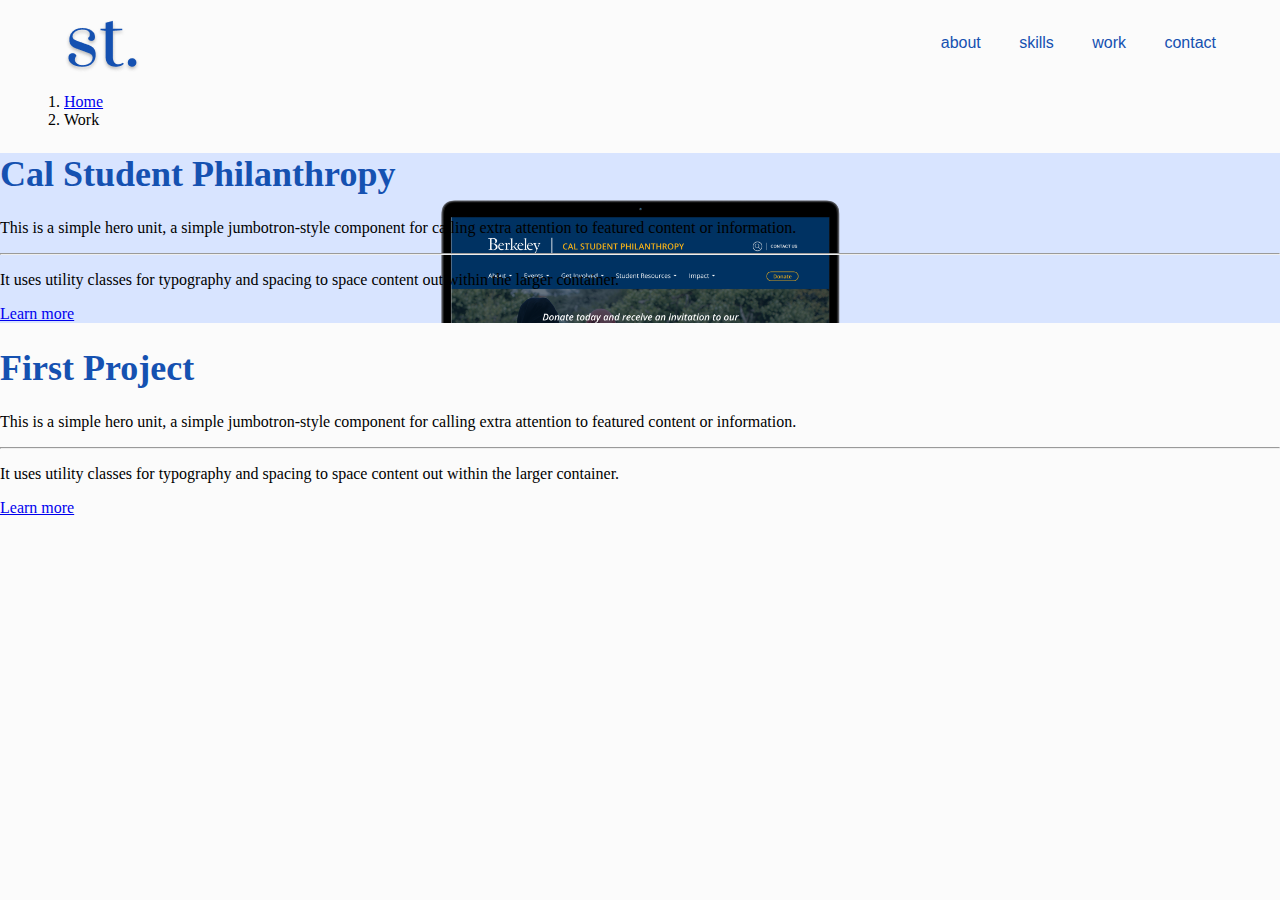
==== work.html @ 99138b53 "adding "work" page" ====
<!DOCTYPE html>
<html lang="en">
<head>
    <meta charset="UTF-8">
    <meta http-equiv="X-UA-Compatible" content="IE=edge">
    <meta name="viewport" content="width=device-width, initial-scale=1.0">
    <title>Work</title>
    <link rel="stylesheet" href="https://cdn.jsdelivr.net/npm/bootstrap@4.6.0/dist/css/bootstrap.min.css" integrity="sha384-B0vP5xmATw1+K9KRQjQERJvTumQW0nPEzvF6L/Z6nronJ3oUOFUFpCjEUQouq2+l" crossorigin="anonymous">
    <meta name="viewport" content="width=device-width, initial-scale=1, shrink-to-fit=no">
    <link rel="stylesheet" href="./style/work.css">
</head>
<body>
    <header class="navigation">
        <div class="inline-block logo">
            <a href="./index.html">
                <img src="./images/logo.png" alt="logo">
                </a>
        </div>
      
        <nav class="inline-block">
            <ul>
              <li><a href="./index.html">about</a></li>
              <li><a href="#">skills</a></li>
              <li><a href="./work.html">work</a></li>
              <li><a href="#">contact</a></li>
            </ul>
          </nav>
      </header>  
      
      <nav aria-label="breadcrumb">
        <ol class="breadcrumb">
          <li class="breadcrumb-item"><a href="./index.html">Home</a></li>
          <li class="breadcrumb-item active" aria-current="page">Work</li>
        </ol>
      </nav>

      <div class="overlay">
        <div class="jumbotron first"> 
            <h1 class="display-4">Cal Student Philanthropy</h1>
            <p class="lead">This is a simple hero unit, a simple jumbotron-style component for calling extra attention to featured content or information.</p>
            <hr class="my-4">
            <p>It uses utility classes for typography and spacing to space content out within the larger container.</p>
            <a class="btn btn-primary btn-lg" href="https://www.behance.net/gallery/127525605/Cal-Student-Philanthropy" target="_blank" role="button">Learn more</a>
        </div>
      </div>

      <div class="jumbotron second">
        <h1 class="display-4">First Project</h1>
        <p class="lead">This is a simple hero unit, a simple jumbotron-style component for calling extra attention to featured content or information.</p>
        <hr class="my-4">
        <p>It uses utility classes for typography and spacing to space content out within the larger container.</p>
        <a class="btn btn-primary btn-lg" href="#" role="button">Learn more</a>
      </div>


</body>
</html>
---- style/work.css ----
* {
    box-sizing: border-box;
}

body {
    max-width: 100vw;
    margin: 0;
    padding: 0;
    box-sizing: border-box;
    background-color: #fbfbfb;
}

.navigation {
    width: 100vw;
    height: 75px; 
    display: flex;
    justify-content: space-between;
    padding: 2vh 0;
    /* border-bottom: 1px solid gray; */
}
.inline-block {
    display: inline-block;
    vertical-align: top;
}


.navigation nav ul {
    display: flex;
    list-style: none;
    margin-left: auto;
    padding-right: 5vw;
    font-family: Graphik, sans-serif;
    
}

.navigation nav ul li {
    margin-left: 3vw;
    
}

.navigation nav ul li a {
    position: relative;
    text-decoration: none;
    color: #1551B1;
}
/* creating underline for nav items */

/* .navigation nav ul li a:hover {
    padding-bottom: 4px;
    border-bottom-style: solid;
    border-bottom-color: #EADBB4;
    transition: all 0.3s ease-in-out;
} */

.navigation nav ul li a:before {
    content: "";
  position: absolute;
  width: 0;
  height: 3px;
  bottom: -5px;
  left: 0;
  background-color: #EADBB4;
  visibility: hidden;
  transition: all 0.3s ease-in-out;
}

.navigation nav ul li a:hover:before {
    visibility: visible;
    width: 100%;
  }


.logo {
    padding-left: 5vw;   
    cursor: pointer;
}

/* breadcrumb */
.breadcrumb {
    /* border: 2px solid red; */
    background-color: transparent;
    margin-top: 2vh;
    padding-left: 5vw;
}

/* .overlay {
    background-color: rgba(0, 0, 0, 0.5);
    height: 100%;
    width: 100%;
    z-index: 2;
    /* background-size: cover;
    background-repeat: no-repeat; */
    /* display: block;
    position: fixed;
} */ 

.first {
    /* position: absolute; */
    z-index: 1;
    background-image: url(../images/cspcover.png);
    background-size: cover;
    background-repeat: no-repeat;
    /* height: 500px;
    height: calc(100vh - 25px);
    display:flex;
    align-items: center;
    justify-content: center; */
  }


section {
    width: 90vw;
    margin-left: 5vw;
    padding: 7vh;
    /* background-color: aqua; */
}

h1 {
    color: #1551B1;
    font-size: 36px;
    font-family: Prata, serif;
}

button {
    border-radius: 20px;
    background-color: transparent;
    border-color: #1551B1;
    font-family: Graphik;
    width: 100px;
    height: 32px;
    color: #1551B1;
    transition: 0.3s;
    cursor: pointer;
}

button:hover {
    background-color: #1551B1;
    color: white;
}


/* button a {
    text-decoration: none;
} */

/* button a:link {
    text-decoration: none;
    color: #1551B1;
}

button a:visited {
    text-decoration: none;
    color:#1551B1;
}
button:visited:hover {
    color: white;
}

button a:active {
    text-decoration: none;
    background-color:#1551B1 ;
} */

.content button {
    margin-top: 2vh;
    margin-bottom: 4vh;
}

/* footer {
    display: flex;
    height: 75px;
    margin-top: calc(100vh-75px);
    width: 100vw;
    padding: 2vh 0;
    position: absolute;
    bottom: 0;
    
} */

.mySkills h1 {
    /* background-color: gray; */
    display: flex;
    flex-direction: column;
    align-items: center;
}

.flexContainer {
    /* background-color: honeydew; */
    display: flex;
    justify-content: center;
    
}

.flexContainer h3 {
    font-weight: 500;
}

.flexContainer div {
    font-family: Graphik;
    line-height: 150%;
}

.flexContainer > div {
    width: 33%;
    text-align: center;
    padding: 1em;
    /* background-color: cadetblue; */
}

.flexContainer div:nth-of-type(2) {
    margin: 0 1em;
}

/* .flexContainer img {
    border-radius: 50%;
} */



footer {
   display: flex;
   width: 100vw;
   padding: 1vh 0;
   /* position: absolute;
   bottom: 0; */
}

footer ul {
    display: flex;
    list-style: none;
    margin-left: auto;
    padding-right: 5vw;
    margin: 0 auto;
}

footer ul li {
    margin-left: 3vw;
}

footer ul li a {
    text-decoration: none;
    color: #1551B1;
    font-family: Graphik, sans-serif;
}

@media only screen and (max-width: 890px) {
    /* body {
        background-color: hotpink;
    } */

    .flexContainer {
        flex-direction: column;
    }

    .flexContainer div {
        width: 100%;
    }
}
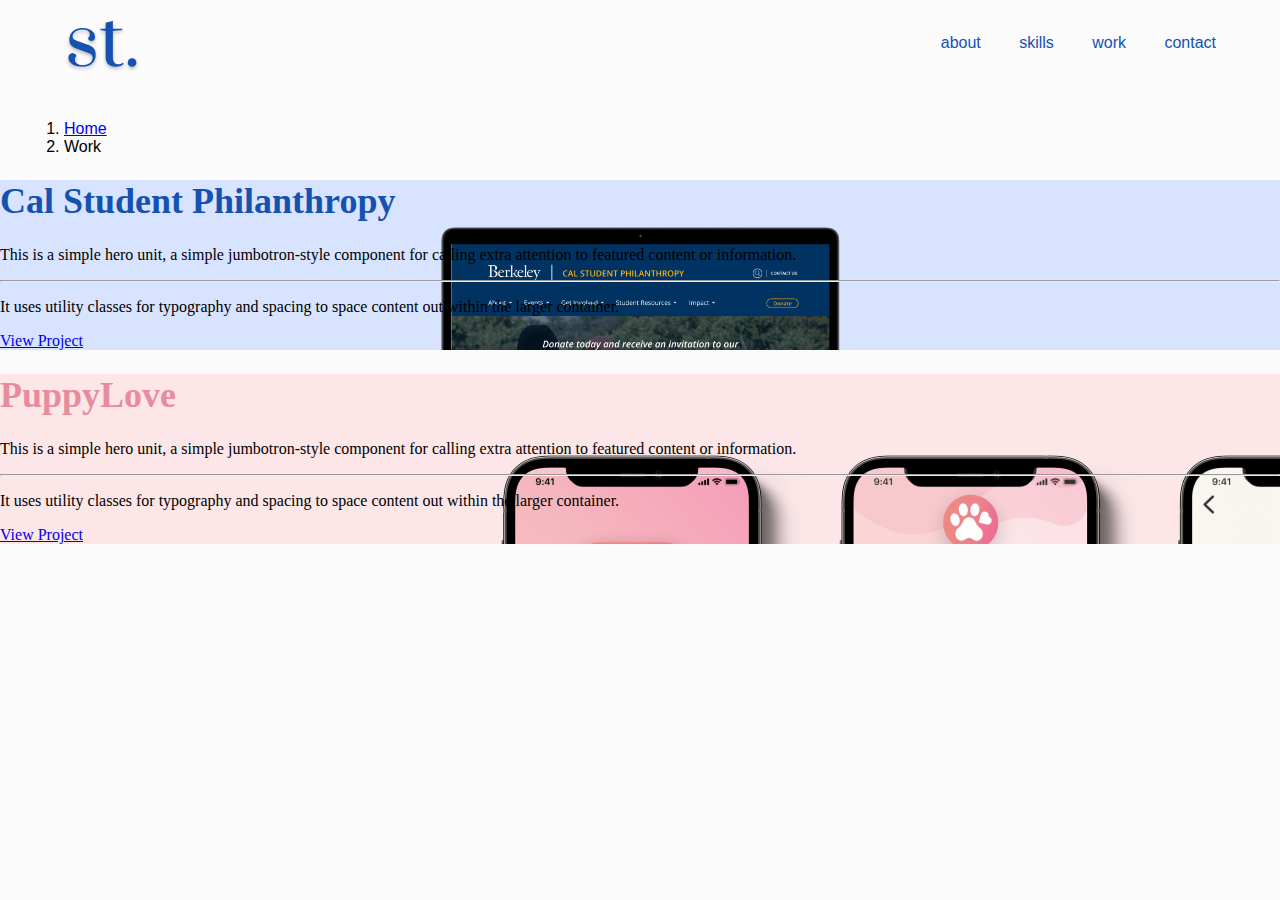
==== commit 54178197: "change titles of projects" ====
--- a/work.html
+++ b/work.html
@@ -40,16 +40,16 @@
             <p class="lead">This is a simple hero unit, a simple jumbotron-style component for calling extra attention to featured content or information.</p>
             <hr class="my-4">
             <p>It uses utility classes for typography and spacing to space content out within the larger container.</p>
-            <a class="btn btn-primary btn-lg" href="https://www.behance.net/gallery/127525605/Cal-Student-Philanthropy" target="_blank" role="button">Learn more</a>
+            <a class="btn btn-primary btn-lg" href="https://www.behance.net/gallery/127525605/Cal-Student-Philanthropy" target="_blank" role="button">View Project</a>
         </div>
       </div>
 
       <div class="jumbotron second">
-        <h1 class="display-4">First Project</h1>
+        <h1 class="display-4">PuppyLove</h1>
         <p class="lead">This is a simple hero unit, a simple jumbotron-style component for calling extra attention to featured content or information.</p>
         <hr class="my-4">
         <p>It uses utility classes for typography and spacing to space content out within the larger container.</p>
-        <a class="btn btn-primary btn-lg" href="#" role="button">Learn more</a>
+        <a class="btn btn-primary btn-lg" href="https://www.behance.net/gallery/126426969/PuppyLove" target="_blank" role="button">View Project</a>
       </div>
 
 
--- a/style/work.css
+++ b/style/work.css
@@ -78,8 +78,10 @@
 /* breadcrumb */
 .breadcrumb {
     /* border: 2px solid red; */
+    font-family: Graphik, sans-serif;
     background-color: transparent;
-    margin-top: 2vh;
+    margin-top: 5vh;
+    margin-bottom: 2vh;
     padding-left: 5vw;
 }
 
@@ -107,6 +109,13 @@
     justify-content: center; */
   }
 
+  .second {
+      background-image: url(../images/puppylovecover.png);
+  }
+
+  .second h1 {
+    color: rgb(232, 140, 157);
+  }
 
 section {
     width: 90vw;
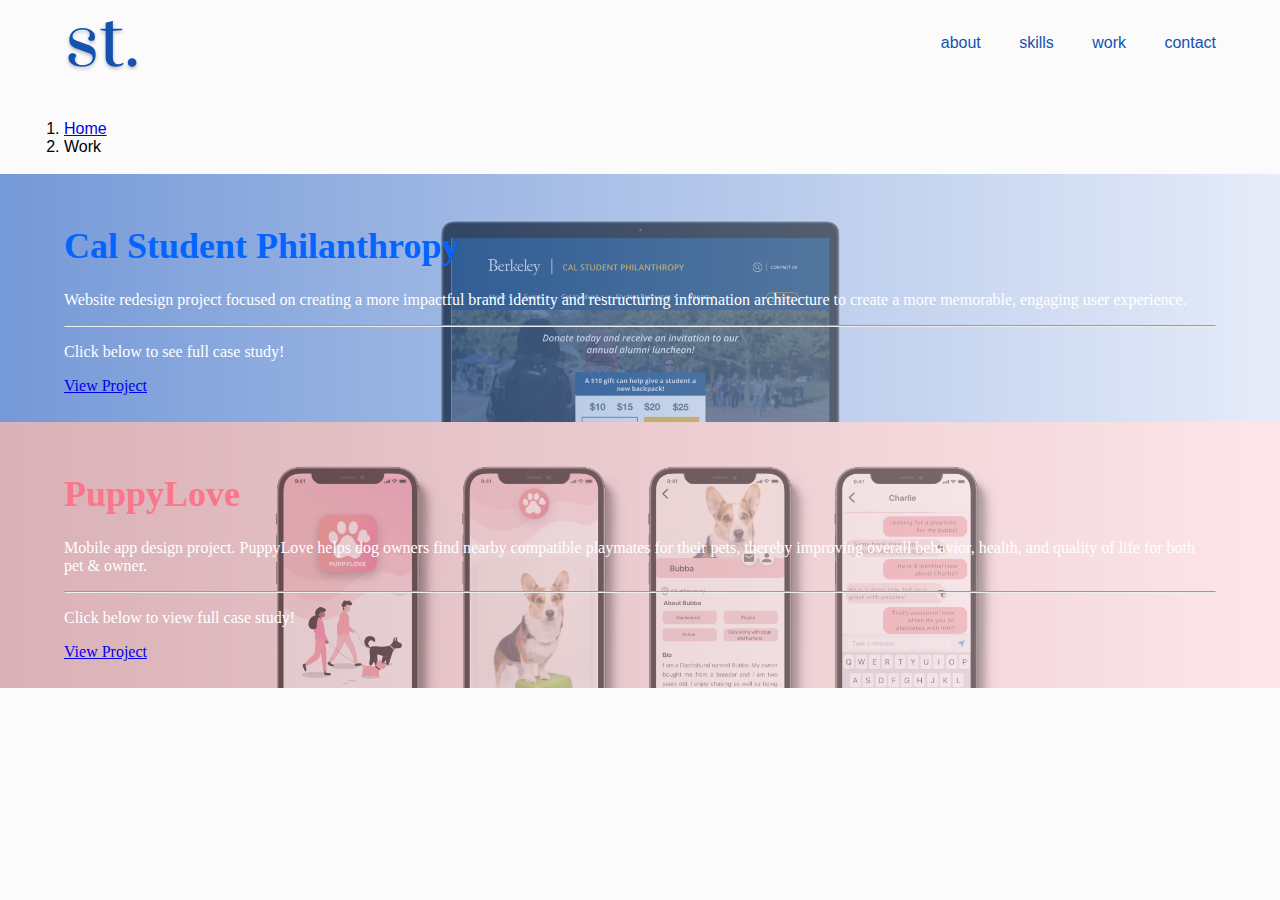
==== commit e29e3f5c: "add overlay to jumbotron" ====
--- a/work.html
+++ b/work.html
@@ -34,21 +34,20 @@
         </ol>
       </nav>
 
-      <div class="overlay">
+
         <div class="jumbotron first"> 
             <h1 class="display-4">Cal Student Philanthropy</h1>
-            <p class="lead">This is a simple hero unit, a simple jumbotron-style component for calling extra attention to featured content or information.</p>
+            <p class="lead">Website redesign project focused on creating a more impactful brand identity and restructuring information architecture to create a more memorable, engaging user experience.</p>
             <hr class="my-4">
-            <p>It uses utility classes for typography and spacing to space content out within the larger container.</p>
+            <p>Click below to see full case study!</p>
             <a class="btn btn-primary btn-lg" href="https://www.behance.net/gallery/127525605/Cal-Student-Philanthropy" target="_blank" role="button">View Project</a>
         </div>
-      </div>
 
       <div class="jumbotron second">
         <h1 class="display-4">PuppyLove</h1>
-        <p class="lead">This is a simple hero unit, a simple jumbotron-style component for calling extra attention to featured content or information.</p>
+        <p class="lead">Mobile app design project. PuppyLove helps dog owners find nearby compatible playmates for their pets, thereby improving overall behavior, health, and quality of life for both pet & owner.</p>
         <hr class="my-4">
-        <p>It uses utility classes for typography and spacing to space content out within the larger container.</p>
+        <p>Click below to view full case study!</p>
         <a class="btn btn-primary btn-lg" href="https://www.behance.net/gallery/126426969/PuppyLove" target="_blank" role="button">View Project</a>
       </div>
 
--- a/style/work.css
+++ b/style/work.css
@@ -96,26 +96,85 @@
     position: fixed;
 } */ 
 
+.jumbotron {
+    padding: 3vh 5vw;
+    height: max-content;
+    color: #fff;
+    width: 100vw;
+    height: auto;
+}
+.first h1 {
+    color: #0464ff;
+}
+
+.first::after {
+    content: "";
+    background-color: #1551B1;
+    background-image: linear-gradient(to right, #1551b1, #f4f4f4);
+    display:block;
+    width: 100%;
+    height: 100%;
+    position: absolute;
+    top:0;
+    left: 0;
+    opacity: 0.5;
+    z-index: 0;
+}
+
 .first {
-    /* position: absolute; */
-    z-index: 1;
+    position: relative;
     background-image: url(../images/cspcover.png);
     background-size: cover;
     background-repeat: no-repeat;
+}
+
+.first > * {
+    z-index: 10;
+    position: relative;
+}
+
+/* .first { */
+    /* position: absolute; */
+    /* z-index: 1;
+    background-image: url(../images/cspcover.png);
+    background-size: cover;
+    background-repeat: no-repeat; */
     /* height: 500px;
     height: calc(100vh - 25px);
     display:flex;
     align-items: center;
     justify-content: center; */
-  }
-
-  .second {
-      background-image: url(../images/puppylovecover.png);
-  }
-
-  .second h1 {
-    color: rgb(232, 140, 157);
-  }
+  /* } */
+
+  .second::after {
+    content: "";
+    background-color: rgb(185, 125, 135);
+    background-image: linear-gradient(to right, rgb(185, 125, 135), rgb(254, 231, 235));
+    display:block;
+    width: 100%;
+    height: 100%;
+    position: absolute;
+    top:0;
+    left: 0;
+    opacity: 0.5;
+    z-index: 0;
+}
+
+.second {
+    position: relative;
+    background-image: url(../images/puppylovecover.png);
+    background-size: cover;
+    background-repeat: no-repeat;
+}
+
+.second > * {
+    z-index: 10;
+    position: relative;
+}
+
+.second h1 {
+    color:rgb(251, 117, 139);
+}
 
 section {
     width: 90vw;
